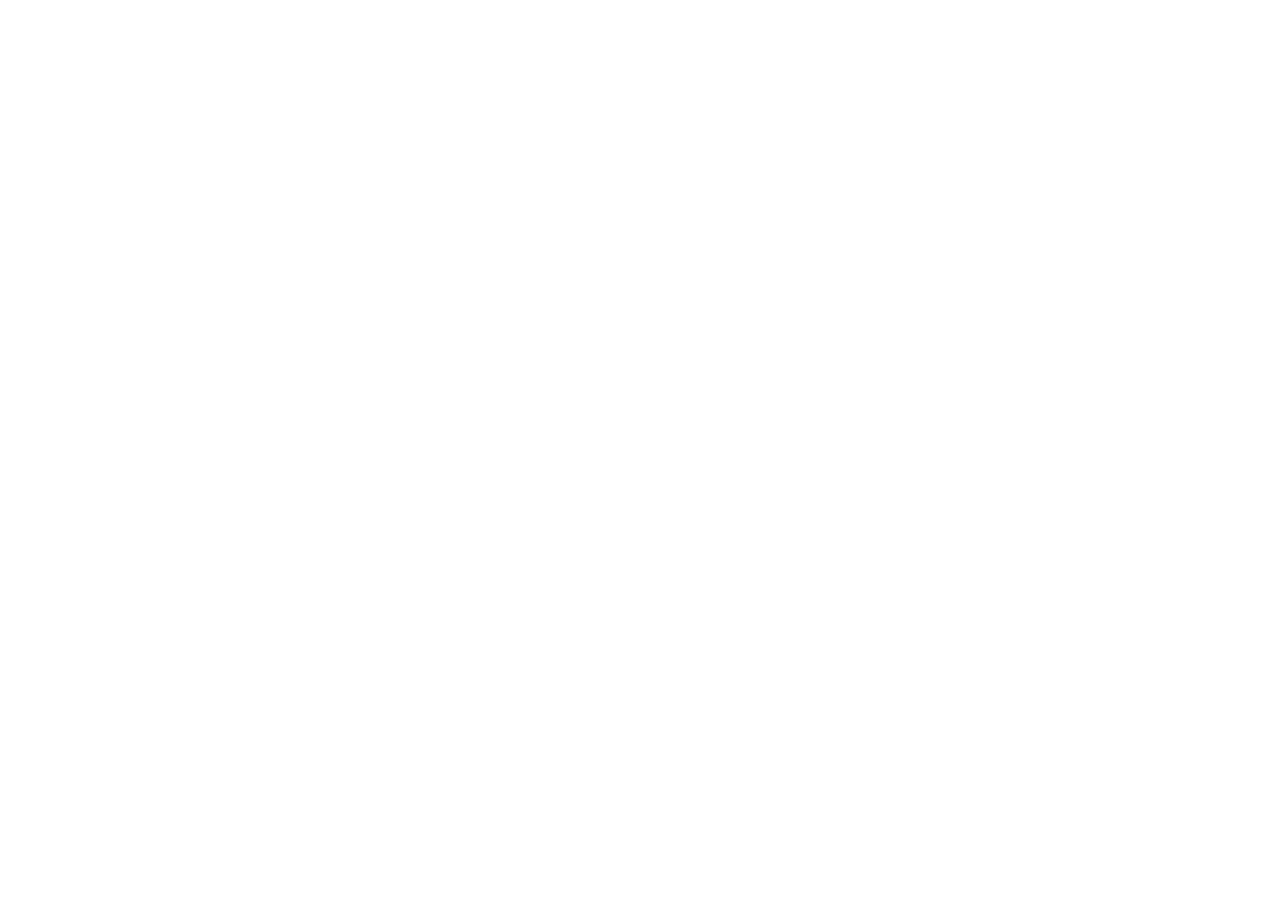
==== index.html @ 19e0dd87 "7667" ====
<!DOCTYPE html>
<html lang="pt-br">
<head>
    <meta charset="UTF-8">
    <meta name="viewport" content="width=device-width, initial-scale=1.0">
    <title>Programação</title>
</head>
<body>
    
</body>
</html>
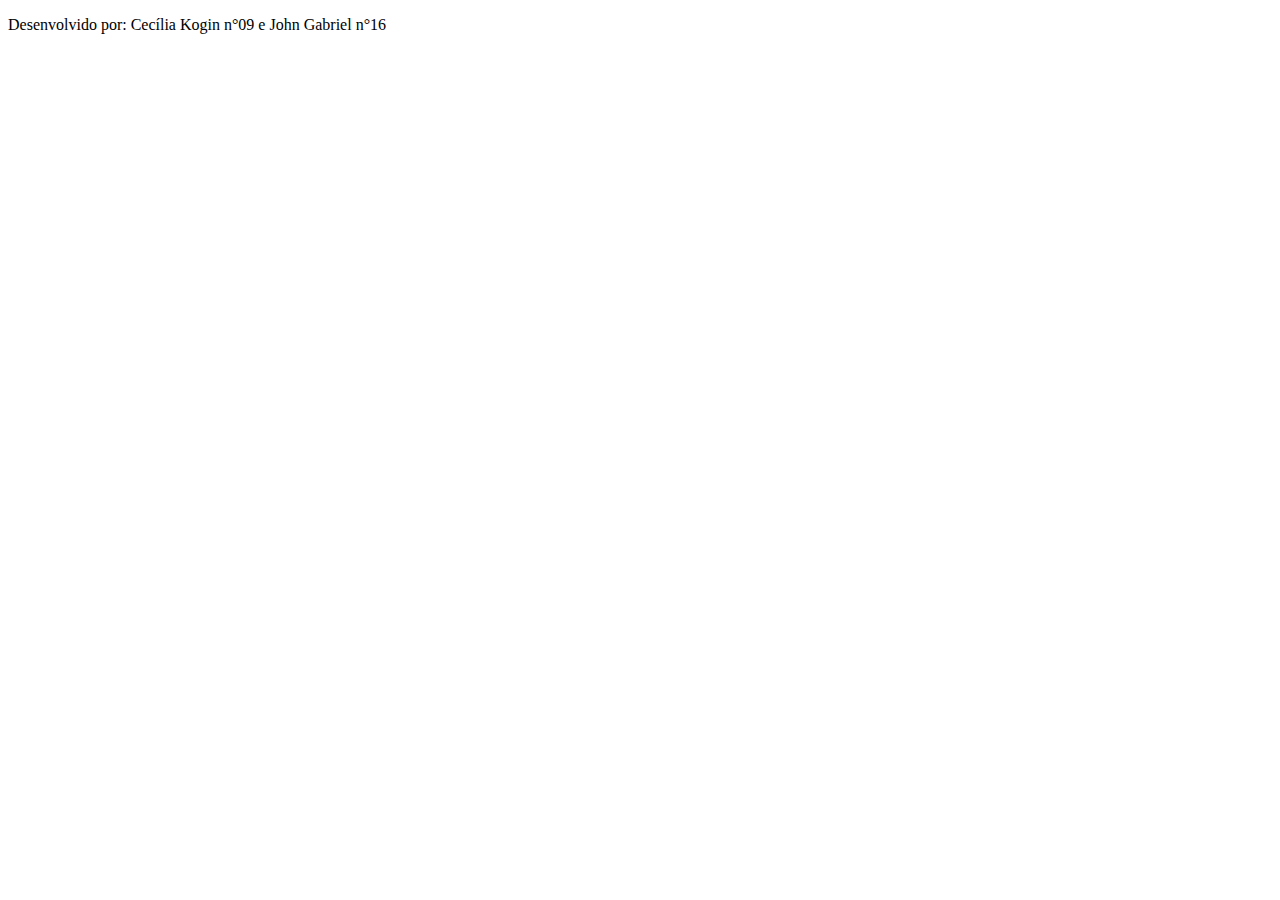
==== commit 7742fed7: "hgmnv" ====
--- a/index.html
+++ b/index.html
@@ -3,9 +3,16 @@
 <head>
     <meta charset="UTF-8">
     <meta name="viewport" content="width=device-width, initial-scale=1.0">
-    <title>Programação</title>
+    <title>Programação 2.0</title>
+    <link rel="stylesheet" href="style.css">
 </head>
 <body>
-    
+   <section class="container">
+
+   </section>
+   <footer>
+    <p>Desenvolvido por: Cecília Kogin n°09 e John Gabriel n°16</p>
+   </footer>
+   <script src="perguntas.js"></script>
 </body>
 </html>--- a/style.css
+++ b/style.css
@@ -0,0 +1,8 @@
+:root{
+    --fundo:#9370DB;
+    --cartao-frente: #8A2BE2;
+    --cartao-verso:	#9400D3;
+    --destaque: #4B0082;
+    --preto: #000000;
+    --branco: #FFFFFF;
+}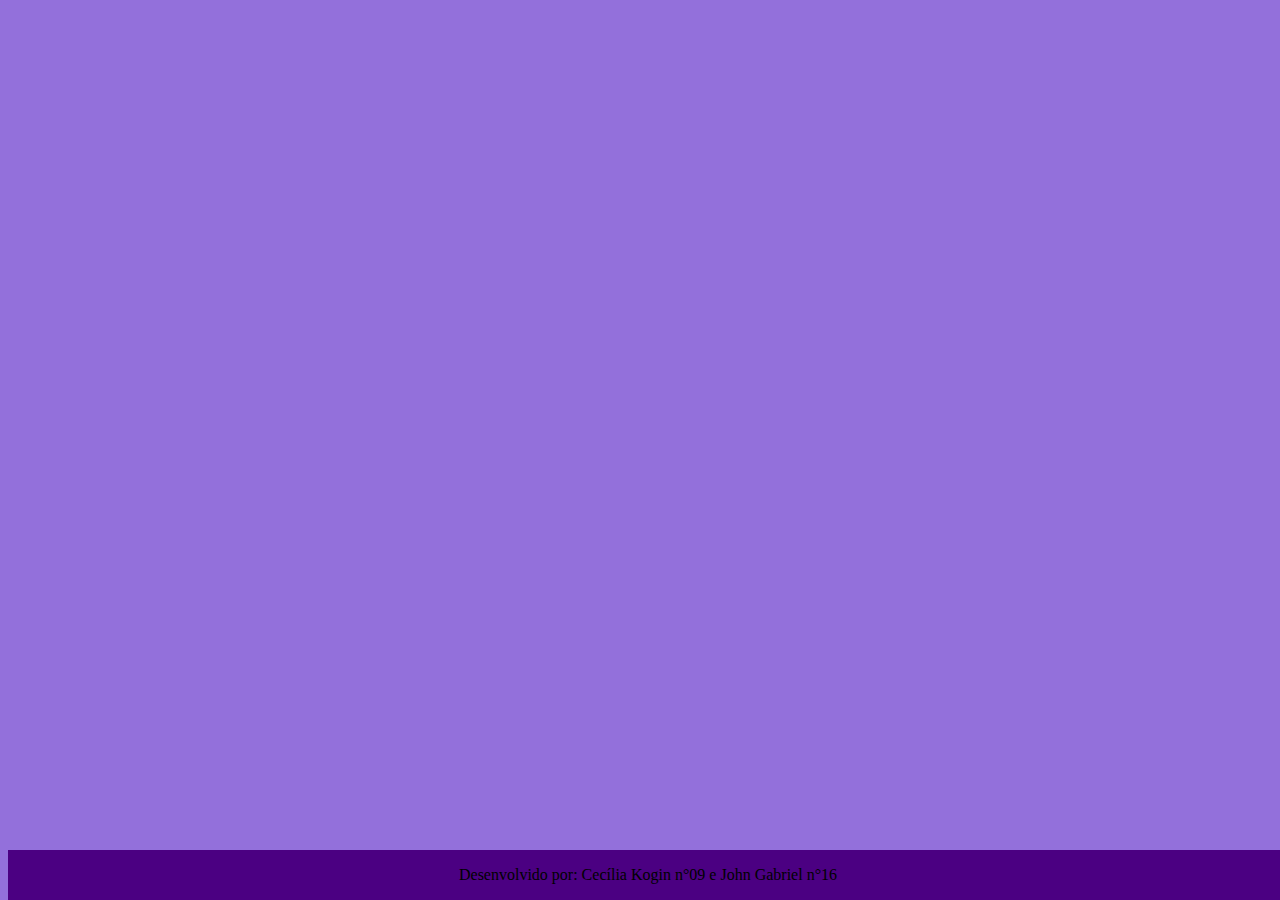
==== commit da532c4d: "hjhjhhjhj" ====
--- a/index.html
+++ b/index.html
@@ -7,12 +7,14 @@
     <link rel="stylesheet" href="style.css">
 </head>
 <body>
-   <section class="container">
+   <section id="container">
 
    </section>
    <footer>
     <p>Desenvolvido por: Cecília Kogin n°09 e John Gabriel n°16</p>
    </footer>
+   <script src="main.js"></script>
    <script src="perguntas.js"></script>
 </body>
-</html>+</html>
+
--- a/style.css
+++ b/style.css
@@ -5,4 +5,17 @@
     --destaque: #4B0082;
     --preto: #000000;
     --branco: #FFFFFF;
+}
+
+body{
+    background-color: var(--fundo);
+}
+
+footer{
+    position: fixed;
+    bottom: 0;
+    background-color: var(--destaque);
+    color: var(--preto);
+    width: 100%;
+    text-align: center;
 }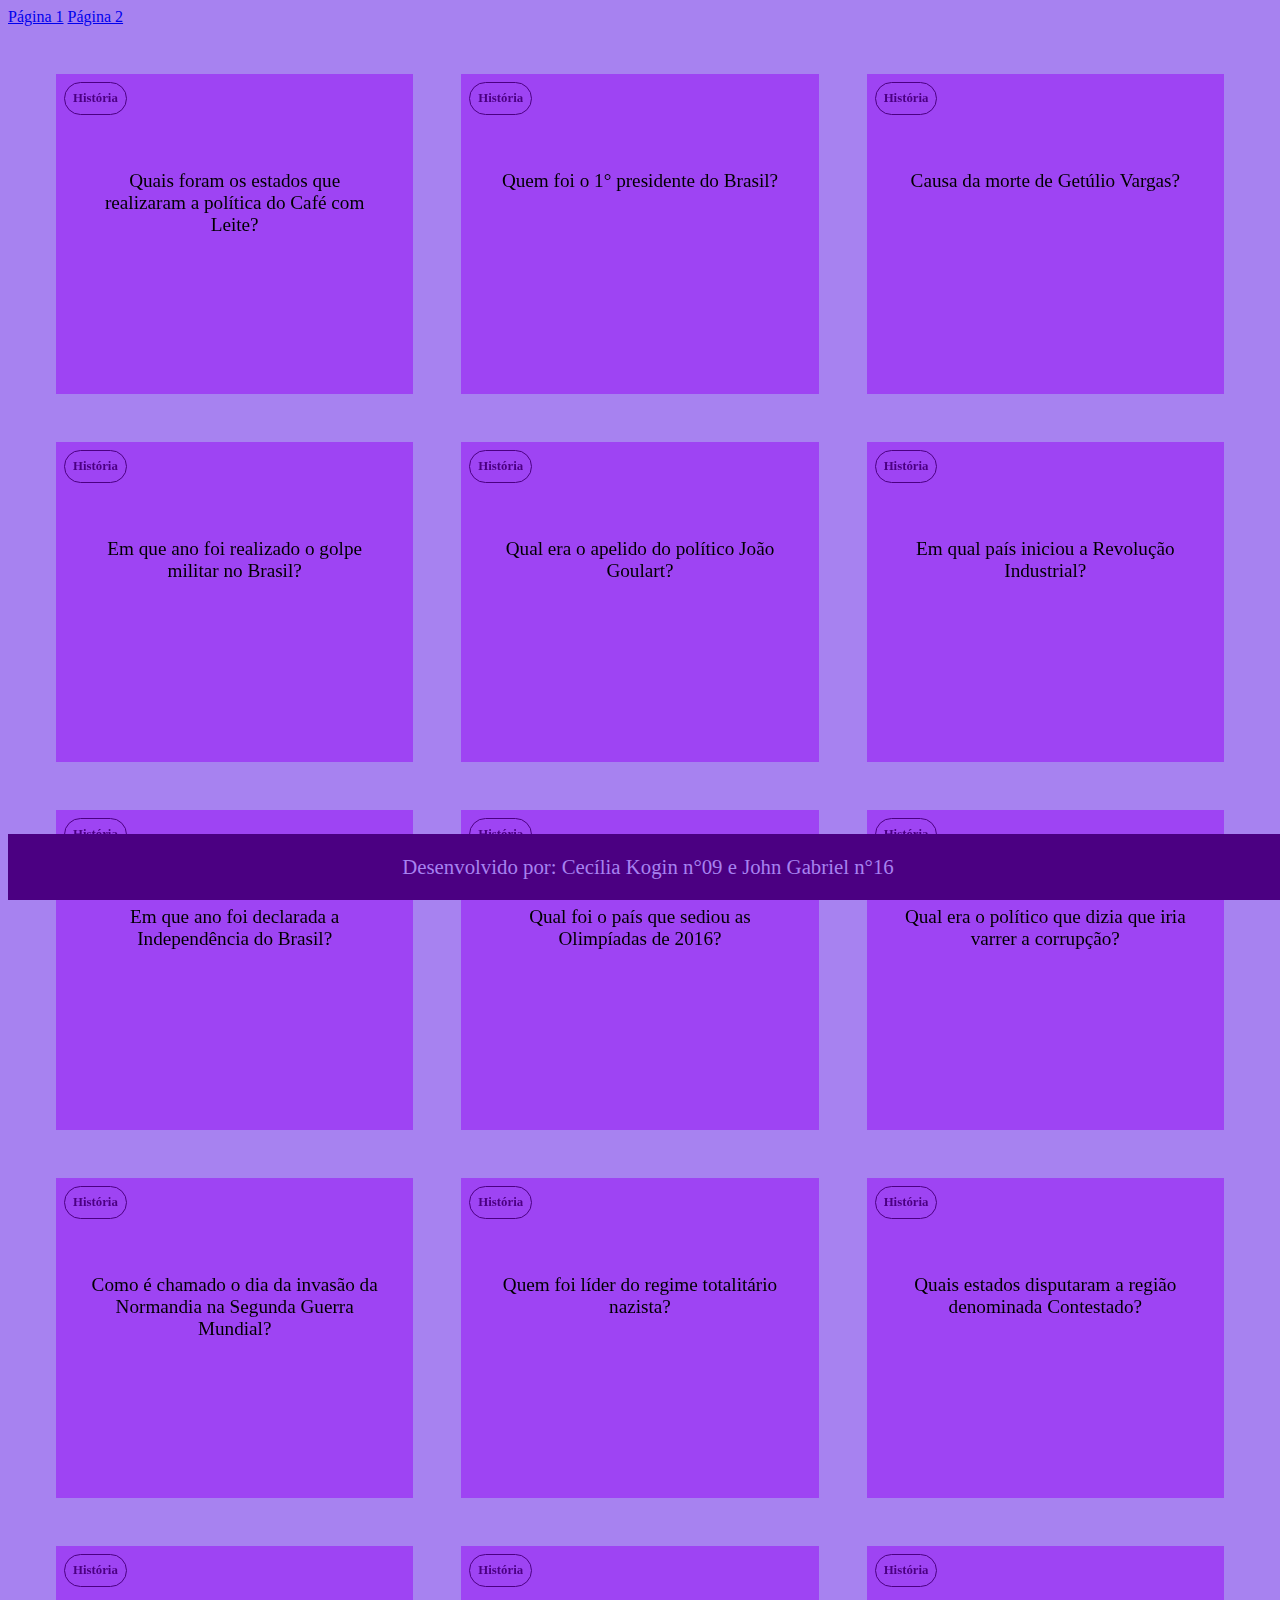
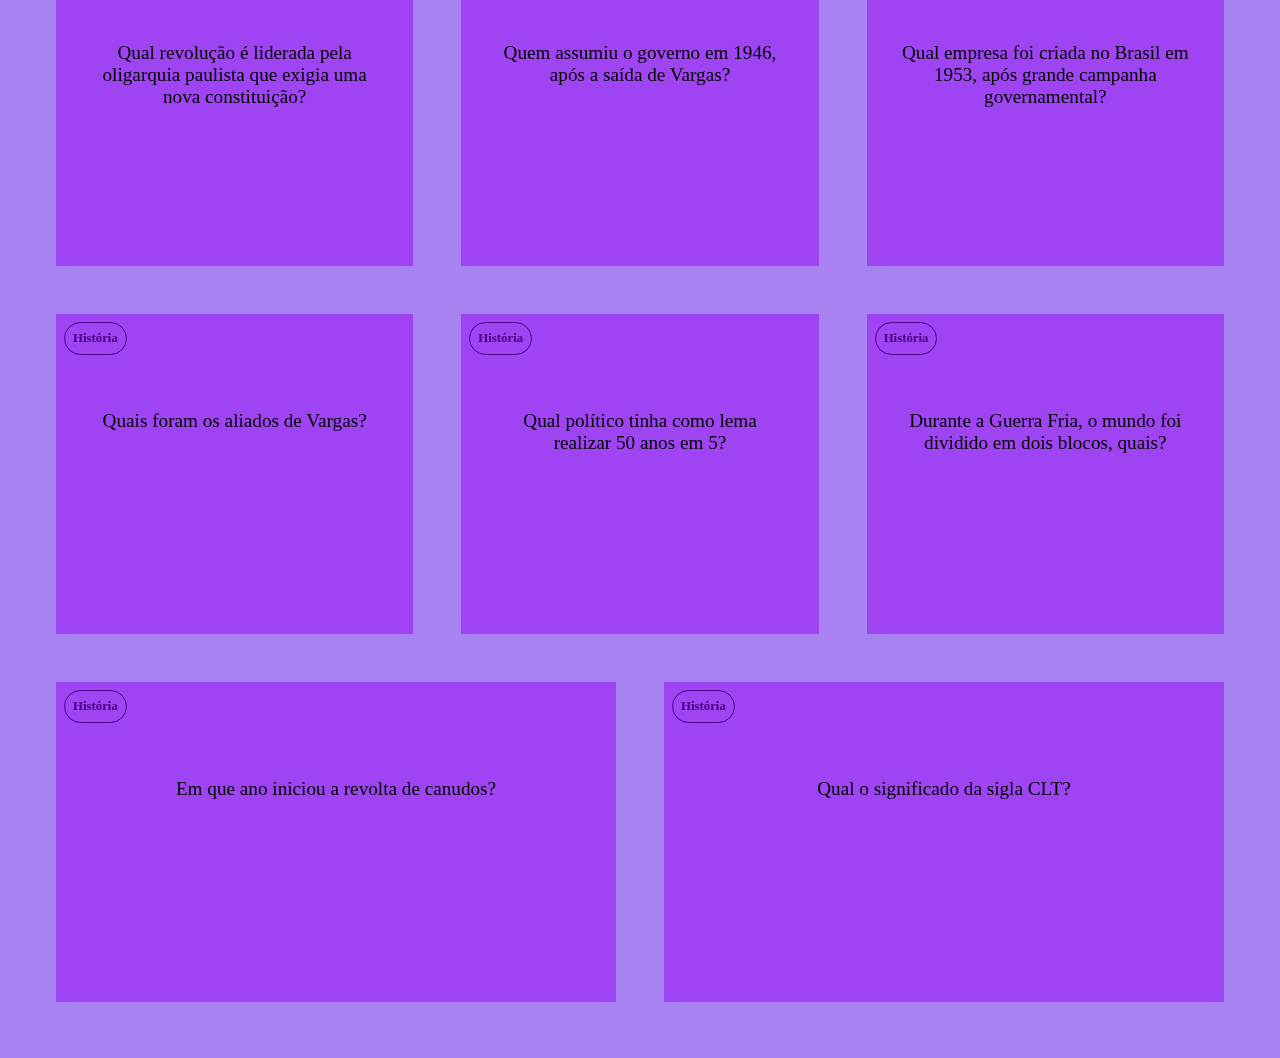
==== commit 3d033ee7: "vv" ====
--- a/index.html
+++ b/index.html
@@ -7,6 +7,10 @@
     <link rel="stylesheet" href="style.css">
 </head>
 <body>
+    <header>
+        <a href="index.html">Página 1</a>
+        <a href="página2.html">Página 2</a>
+    </header>
    <section id="container">
 
    </section>
--- a/style.css
+++ b/style.css
@@ -1,6 +1,6 @@
 :root{
-    --fundo:#9370DB;
-    --cartao-frente: #8A2BE2;
+    --fundo:#a782f0;
+    --cartao-frente: #9e44f3;
     --cartao-verso:	#9400D3;
     --destaque: #4B0082;
     --preto: #000000;
@@ -15,7 +15,71 @@
     position: fixed;
     bottom: 0;
     background-color: var(--destaque);
-    color: var(--preto);
+    color: var(--fundo);
     width: 100%;
     text-align: center;
+    font-size: 130%;
+}
+
+#container{
+    padding: 3rem;
+    display: flex;
+    gap: 3rem;
+    flex-wrap: wrap;
+}
+
+.cartao{
+    flex-grow: 1;
+    flex-basis: calc(33% - 6rem);
+    height: 20rem;
+}
+
+.conteudo-cartao{
+    background-color: var(--cartao-frente);
+    height: 100%;
+    text-align: center;
+    transform-style: preserve-3d;
+    transition: transform 300ms ease-in-out;
+}
+
+.conteudo-cartao h3{
+    position: absolute;
+    text-align: left;
+    color: var(--destaque);
+    border: 1px solid var(--destaque);
+    border-radius: 3rem;
+    margin: 0.5rem;
+    padding: 0.5rem;
+    font-size: 1vw;
+    backface-visibility: hidden;
+}
+
+.conteudo-cartao p{
+    font-size: 1.5vw;
+    margin-top: 4rem;
+    padding: 2rem;
+}
+
+.pergunta-cartao{
+    font-weight: 500;
+}
+
+.resposta-cartao{
+    font-weight: 700;
+    color: var(--destaque);
+    background-color: var(--cartao-verso);
+    transform: rotateY(180deg);
+    border: 2px solid var(--destaque);
+}
+
+.cartao.active .conteudo-cartao{
+    transform: rotateY(180deg);
+}
+
+.pergunta-cartao,
+.resposta-cartao{
+    backface-visibility: hidden;
+    position: absolute;
+    height: 100%;
+    width: 100%;
 }